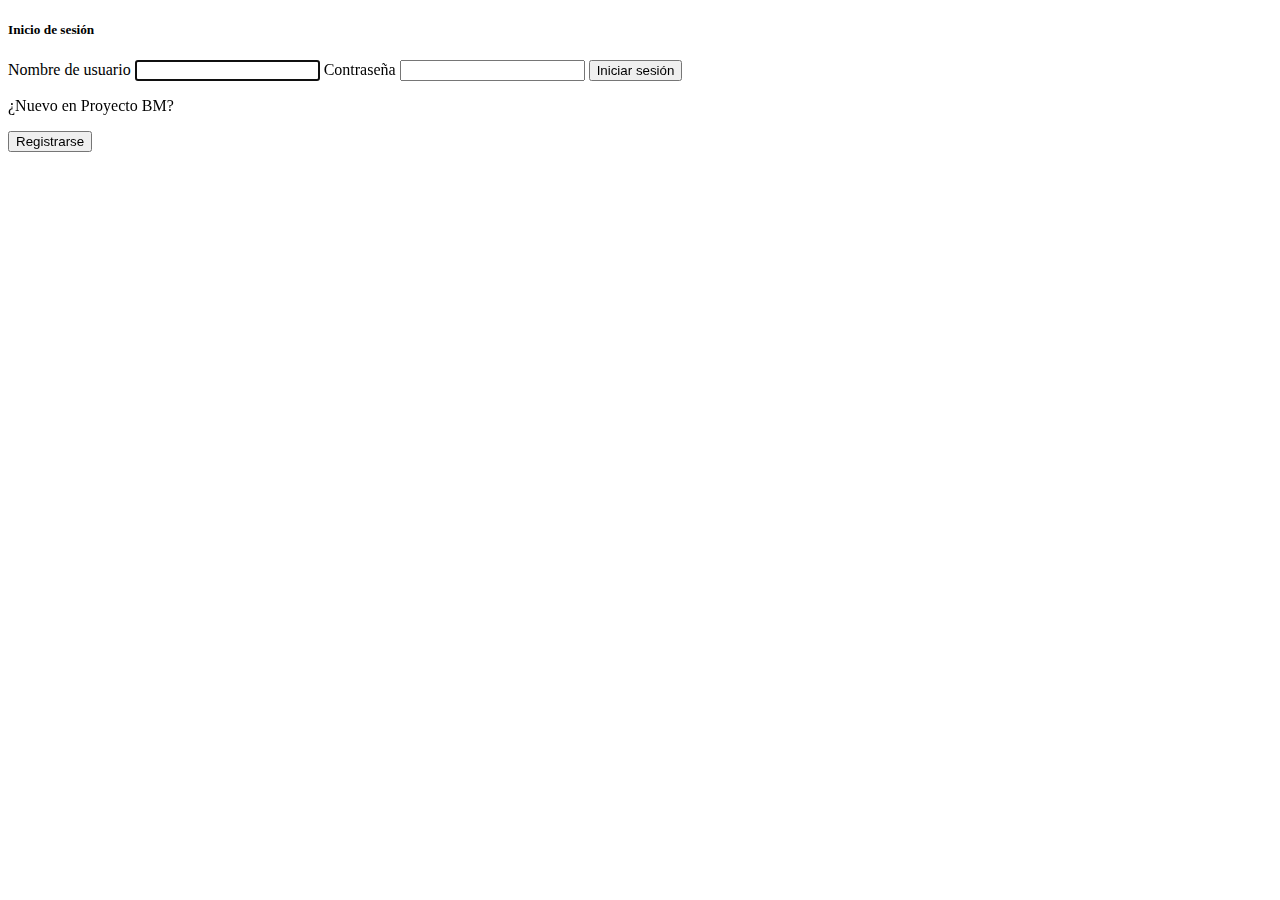
==== login.html @ 152012b2 "Primeras paginas" ====
<!DOCTYPE html>
<html lang="es_MX">

<head>
   <meta charset="UTF-8">
   <meta name="viewport" content="width=device-width, initial-scale=1.0">
   <meta http-equiv="X-UA-Compatible" content="ie=edge">
   <title>Document</title>
   <!-- Importaciones -->
   <link rel="stylesheet" href="node_modules/bootstrap/dist/css/bootstrap.min.css">
   <script src="node_modules/bootstrap/dist/js/bootstrap.min.js"></script>
   <script src="https://code.jquery.com/jquery-3.1.0.min.js"></script>
</head>

<body>
   <div class="container">
      <div class="row">
         <div class="col-sm-9 col-md-7 col-lg-5 mx-auto">
            <div class="card my-5">
               <div class="card-body">
                  <h5 class="card-title text-center">Inicio de sesión</h5>
                  <form action="loginCheck.php">
                     <label for="inputUserName">Nombre de usuario</label>
                     <input type="text" id="inputUserName" class="form-control" required
                        autofocus>
                     <label for="inputPassword">Contraseña</label>
                     <input type="password" id="inputPassword" class="form-control" required>
                     <button class="btn btn-primary btn-block text-uppercase mt-4" type="submit">Iniciar sesión</button>
                  </form>
               </div>
            </div>
         </div>
      </div>
      <div class="row">
         <div class="col-sm-9 col-md-7 col-lg-5 mx-auto">
            <div class="card">
               <div class="card-body">
                  <p class="card-title text-center">¿Nuevo en Proyecto BM?</p>
                  <form action="signUp.html">
                     <button class="btn btn-secondary btn-block" type="submit">Registrarse</button>
                  </form>
               </div>
            </div>
         </div>
      </div>
   </div>
</body>

</html>
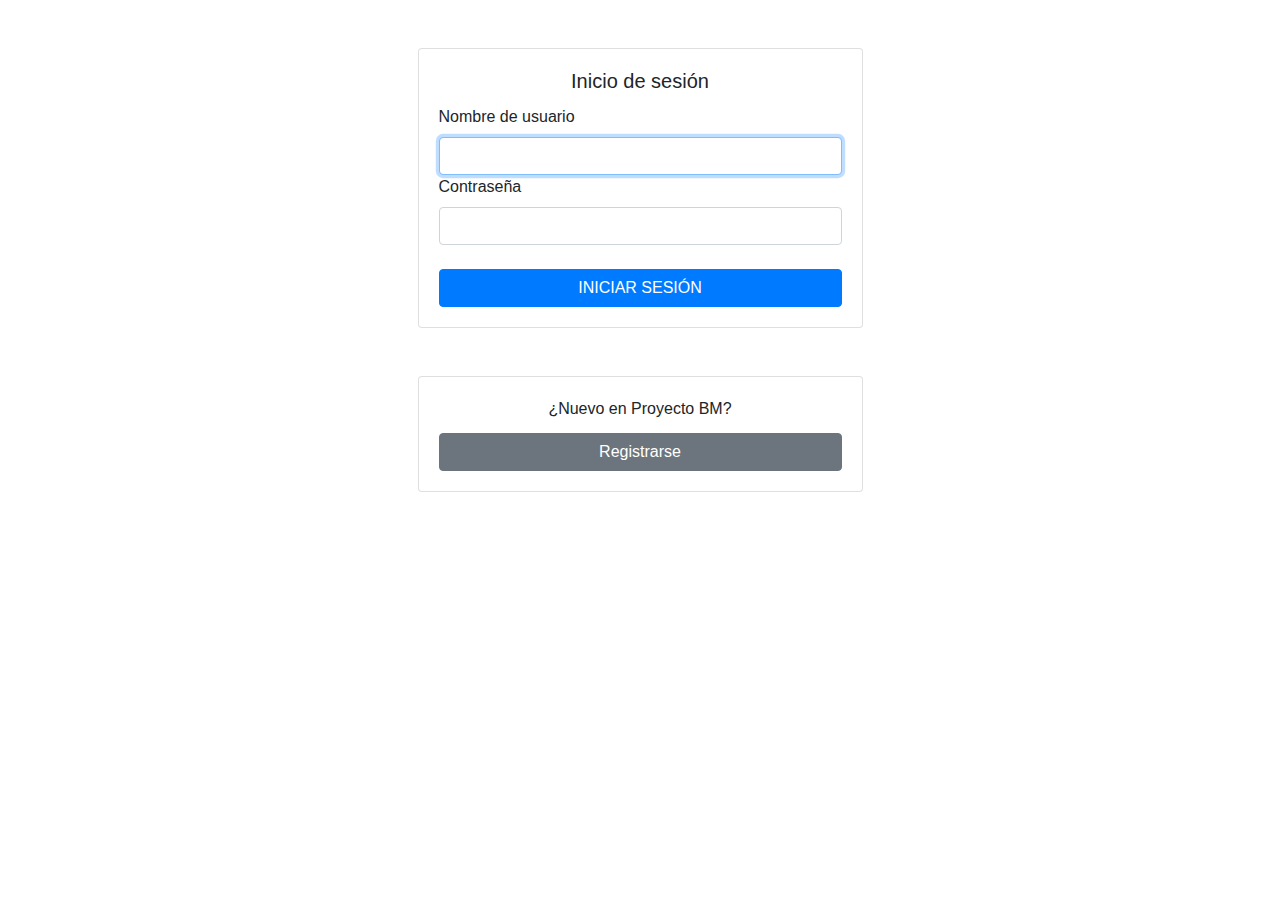
==== commit b2e100ca: "Cambios menores" ====
--- a/login.html
+++ b/login.html
@@ -1,49 +1,58 @@
 <!DOCTYPE html>
 <html lang="es_MX">
 
-<head>
-   <meta charset="UTF-8">
-   <meta name="viewport" content="width=device-width, initial-scale=1.0">
-   <meta http-equiv="X-UA-Compatible" content="ie=edge">
-   <title>Document</title>
-   <!-- Importaciones -->
-   <link rel="stylesheet" href="node_modules/bootstrap/dist/css/bootstrap.min.css">
-   <script src="node_modules/bootstrap/dist/js/bootstrap.min.js"></script>
-   <script src="https://code.jquery.com/jquery-3.1.0.min.js"></script>
-</head>
+   <head>
+      <meta charset="UTF-8">
+      <meta name="viewport" content="width=device-width, initial-scale=1.0">
+      <meta http-equiv="X-UA-Compatible" content="ie=edge">
+      <title>Document</title>
+      <!-- Importaciones -->
+      <link rel="stylesheet" href="https://stackpath.bootstrapcdn.com/bootstrap/4.3.1/css/bootstrap.min.css"
+            integrity="sha384-ggOyR0iXCbMQv3Xipma34MD+dH/1fQ784/j6cY/iJTQUOhcWr7x9JvoRxT2MZw1T" crossorigin="anonymous">
+      <script src="https://code.jquery.com/jquery-3.3.1.slim.min.js"
+              integrity="sha384-q8i/X+965DzO0rT7abK41JStQIAqVgRVzpbzo5smXKp4YfRvH+8abtTE1Pi6jizo"
+              crossorigin="anonymous"></script>
+      <script src="https://cdnjs.cloudflare.com/ajax/libs/popper.js/1.14.3/umd/popper.min.js"
+              integrity="sha384-ZMP7rVo3mIykV+2+9J3UJ46jBk0WLaUAdn689aCwoqbBJiSnjAK/l8WvCWPIPm49"
+              crossorigin="anonymous"></script>
+      <script src="https://stackpath.bootstrapcdn.com/bootstrap/4.1.3/js/bootstrap.min.js"
+              integrity="sha384-ChfqqxuZUCnJSK3+MXmPNIyE6ZbWh2IMqE241rYiqJxyMiZ6OW/JmZQ5stwEULTy"
+              crossorigin="anonymous"></script>
+   </head>
 
-<body>
-   <div class="container">
-      <div class="row">
-         <div class="col-sm-9 col-md-7 col-lg-5 mx-auto">
-            <div class="card my-5">
-               <div class="card-body">
-                  <h5 class="card-title text-center">Inicio de sesión</h5>
-                  <form action="loginCheck.php">
-                     <label for="inputUserName">Nombre de usuario</label>
-                     <input type="text" id="inputUserName" class="form-control" required
-                        autofocus>
-                     <label for="inputPassword">Contraseña</label>
-                     <input type="password" id="inputPassword" class="form-control" required>
-                     <button class="btn btn-primary btn-block text-uppercase mt-4" type="submit">Iniciar sesión</button>
-                  </form>
+   <body>
+      <div class="container">
+         <div class="row">
+            <div class="col-sm-9 col-md-7 col-lg-5 mx-auto">
+               <div class="card my-5">
+                  <div class="card-body">
+                     <h5 class="card-title text-center">Inicio de sesión</h5>
+                     <form action="loginCheck.php">
+                        <label for="inputUserName">Nombre de usuario</label>
+                        <input type="text" id="inputUserName" class="form-control" required
+                               autofocus>
+                        <label for="inputPassword">Contraseña</label>
+                        <input type="password" id="inputPassword" class="form-control" required>
+                        <button class="btn btn-primary btn-block text-uppercase mt-4" type="submit">Iniciar
+                           sesión</button>
+                     </form>
+                  </div>
+               </div>
+            </div>
+         </div>
+         <div class="row">
+            <div class="col-sm-9 col-md-7 col-lg-5 mx-auto">
+               <div class="card">
+                  <div class="card-body">
+                     <p class="card-title text-center">¿Nuevo en Proyecto BM?</p>
+                     <form action="signUp.html">
+                        <button class="btn btn-secondary btn-block" type="submit">Registrarse</button>
+                     </form>
+                  </div>
                </div>
             </div>
          </div>
       </div>
-      <div class="row">
-         <div class="col-sm-9 col-md-7 col-lg-5 mx-auto">
-            <div class="card">
-               <div class="card-body">
-                  <p class="card-title text-center">¿Nuevo en Proyecto BM?</p>
-                  <form action="signUp.html">
-                     <button class="btn btn-secondary btn-block" type="submit">Registrarse</button>
-                  </form>
-               </div>
-            </div>
-         </div>
-      </div>
-   </div>
-</body>
+   </body>
 
 </html>